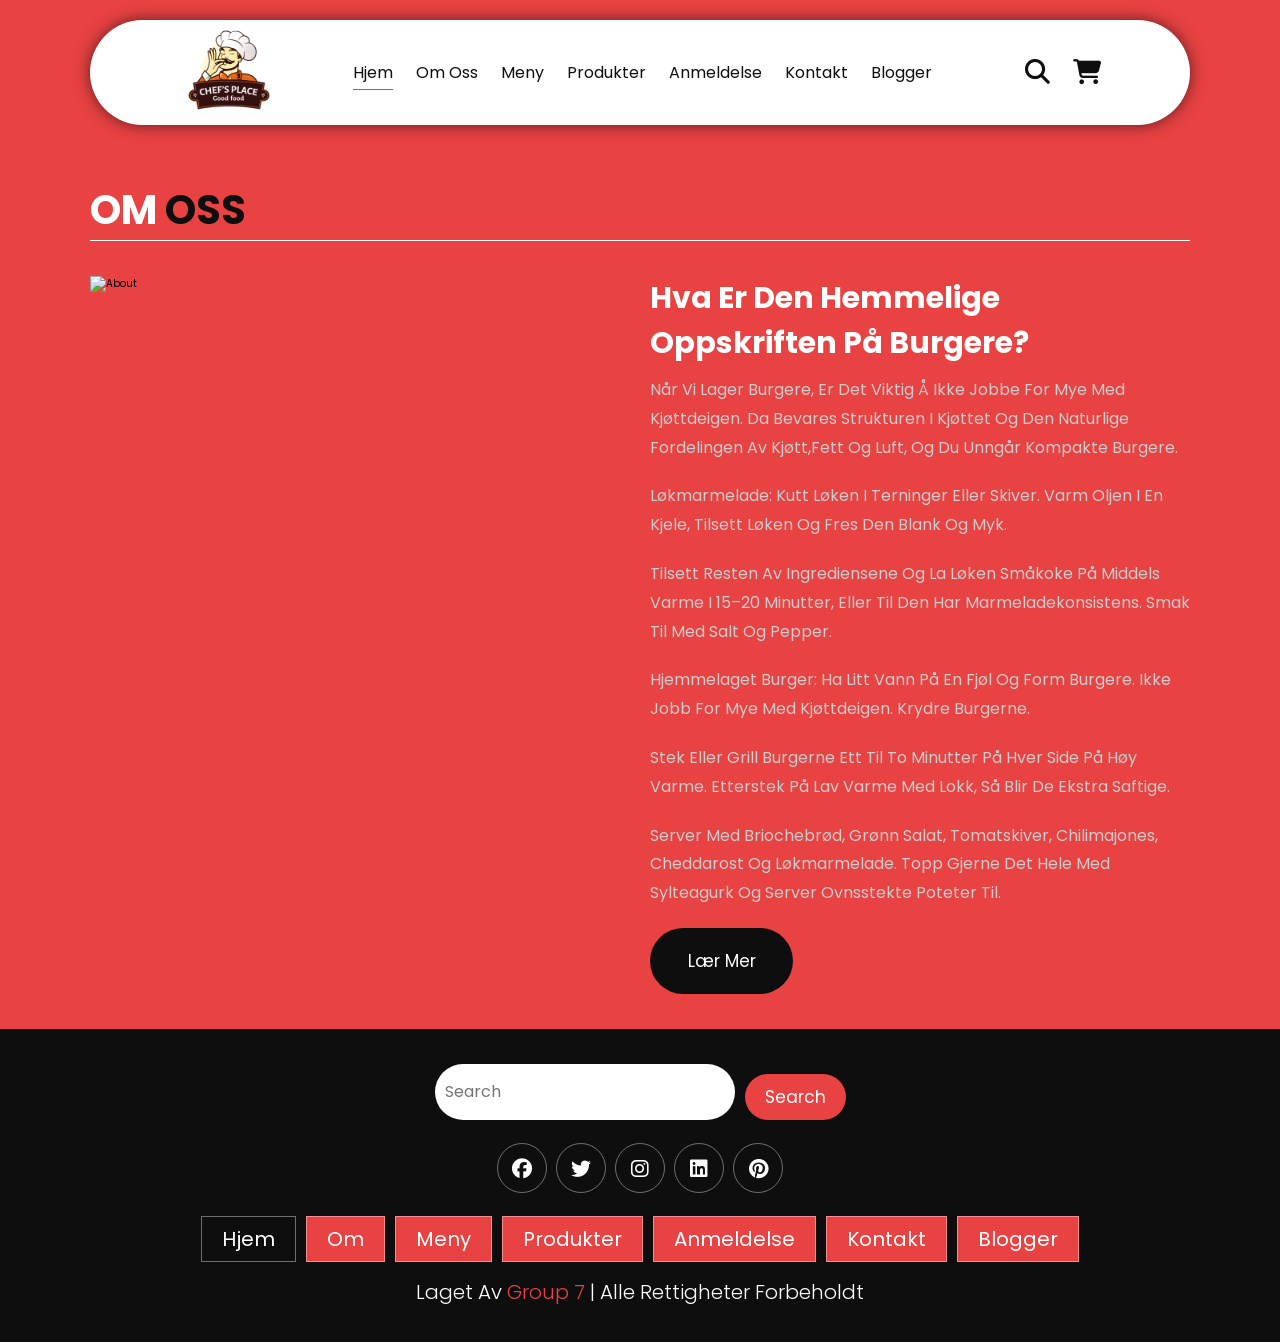
==== Group/about.html @ 188da36e "Add files via upload" ====
<!DOCTYPE html>
<html lang="en">
  <head>
    <meta charset="UTF-8" />
    <meta http-equiv="X-UA-Compatible" content="IE=edge" />
    <meta name="viewport" content="width=device-width, initial-scale=1.0" />
    <link
      rel="stylesheet"
      href="https://cdnjs.cloudflare.com/ajax/libs/font-awesome/6.1.1/css/all.min.css"
      integrity="sha512-KfkfwYDsLkIlwQp6LFnl8zNdLGxu9YAA1QvwINks4PhcElQSvqcyVLLD9aMhXd13uQjoXtEKNosOWaZqXgel0g=="
      crossorigin="anonymous"
      referrerpolicy="no-referrer"
    />
    <title>Restaurant Web Site</title>
    <link rel="stylesheet" href="styles/style.css" />
  </head>
  <body>
    <!--! header section start  -->
    <header class="header">
      <a href="#" class="logo">
        <img src="images/logo.png" alt="logo" />
      </a>
      <nav class="navbar">
        <a href="index.html" class="active">Hjem</a>
        <a href="about.html">Om Oss</a>
        <a href="menu.html">Meny</a>
        <a href="produkter.html">Produkter</a>
        <a href="review.html">Anmeldelse</a>
        <a href="contact.html">Kontakt</a>
        <a href="blogs.html">Blogger</a>
      </nav>

      <div class="buttons">
        <button id="search-btn">
          <i class="fas fa-search"></i>
        </button>
        <button id="cart-btn">
          <i class="fas fa-shopping-cart"></i>
        </button>
        <button id="menu-btn">
          <i class="fas fa-bars"></i>
        </button>
      </div>

      <div class="search-form">
        <input
          type="text"
          class="search-input"
          id="search-box"
          placeholder="search here"
        />
        <i class="fas fa-search"></i>
      </div>

      <div class="cart-items-container">
        <div class="cart-item">
          <i class="fas fa-times"></i>
          <img src="images/menu-1.png" alt="menu" />
          <div class="content">
            <h3>cart item 01</h3>
            <div class="price">149 Kr./-</div>
          </div>
        </div>
        <div class="cart-item">
          <i class="fas fa-times"></i>
          <img src="images/menu-2.png" alt="menu" />
          <div class="content">
            <h3>cart item 02</h3>
            <div class="price">149 Kr./-</div>
          </div>
        </div>
        <div class="cart-item">
          <i class="fas fa-times"></i>
          <img src="images/menu-3.png" alt="menu" />
          <div class="content">
            <h3>cart item 03</h3>
            <div class="price">149 Kr./-</div>
          </div>
        </div>
        <div class="cart-item">
          <i class="fas fa-times"></i>
          <img src="images/menu-4.png" alt="menu" />
          <div class="content">
            <h3>cart item 04</h3>
            <div class="price">149 Kr./-</div>
          </div>
        </div>
        <a href="#" class="btn">til kassen</a>
      </div>
    </header>
    <!--! header section end  -->

    <!--! about section start  -->
    <section class="about" id="about">
      <h1 class="heading">om <span>oss</span></h1>
      <div class="row">
        <div class="image">
          <img src="images/about.jpg" alt="about" />
        </div>
        <div class="content">
          <h3>Hva er den hemmelige oppskriften på burgere?</h3>
          <p>
           Når vi lager burgere, er det viktig å ikke jobbe for mye med kjøttdeigen. 
           Da bevares strukturen i kjøttet og den naturlige fordelingen av kjøtt,fett og luft, og du unngår kompakte burgere.
          </p>
          <p>
            Løkmarmelade: Kutt løken i terninger eller skiver. Varm oljen i en kjele, tilsett løken og fres den blank og myk.
          </p>
          <p>
            Tilsett resten av ingrediensene og la løken småkoke på middels varme i 15–20 minutter, eller til den har marmeladekonsistens. 
            Smak til med salt og pepper.
          </p>
          <p>
            Hjemmelaget burger: Ha litt vann på en fjøl og form burgere. Ikke jobb for mye med kjøttdeigen. Krydre burgerne.
          </p>
          <p>
            Stek eller grill burgerne ett til to minutter på hver side på høy varme. Etterstek på lav varme med lokk, så blir de ekstra saftige.
          </p>
          <p>
            Server med briochebrød, grønn salat, tomatskiver, chilimajones, cheddarost og løkmarmelade. 
            Topp gjerne det hele med sylteagurk og server ovnsstekte poteter til.
          </p>
          <a href="#" class="btn">Lær mer</a>
        </div>
      </div>
    </section>
    <!--! about section end  -->

    <!--! footer section start  -->
    <section class="footer">
      <div class="search">
        <input type="text" class="search-input" placeholder="Search" />
        <button class="btn btn-primary">search</button>
      </div>
      <div class="share">
        <a href="#" class="fab fa-facebook"></a>
        <a href="#" class="fab fa-twitter"></a>
        <a href="#" class="fab fa-instagram"></a>
        <a href="#" class="fab fa-linkedin"></a>
        <a href="#" class="fab fa-pinterest"></a>
      </div>

      <div class="links">
        <a href="#" class="active">Hjem</a>
        <a href="#">Om</a>
        <a href="#">Meny</a>
        <a href="#">Produkter</a>
        <a href="#">Anmeldelse</a>
        <a href="#">Kontakt</a>
        <a href="#">Blogger</a>
      </div>

      <div class="credit">
        Laget av <span>Group 7</span> | Alle Rettigheter Forbeholdt
      </div>
    </section>
    <!--! footer section end  -->

    <script src="js/script.js"></script>
  </body>
</html>
---- Group/styles/style.css ----
@import url("https://fonts.googleapis.com/css2?family=Poppins:wght@100;300;400;500;600&display=swap");

:root {
  --main-color: #e84242;
  --black-color: #0e0e0e;
  --border: 0.1rem solid rgba(255, 255, 255, 0.4);
}

* {
  font-family: "Poppins", sans-serif;
  margin: 0;
  padding: 0;
  box-sizing: border-box;
  outline: none;
  border: none;
  text-decoration: none;
  text-transform: capitalize;
  transition: 0.2s ease;
}

/*! base html codes  */
html {
  font-size: 62.5%;
  scroll-padding-top: 9rem;
  scroll-behavior: smooth;
  overflow-x: hidden;
}

html::-webkit-scrollbar {
  width: 0.8rem;
  background-color: white;
}

html::-webkit-scrollbar-track {
  background-color: transparent;
}

html::-webkit-scrollbar-thumb {
  border-radius: 3rem;
  background-color: var(--black-color);
}

body {
  background-color: var(--main-color);
  overflow-x: hidden;
}

section {
  padding: 3.5rem 7%;
}

a {
  color: var(--black-color);
  text-decoration: none;
}

.btn {
  margin-top: 1rem;
  display: inline-block;
  padding: 2rem 3.75rem;
  border-radius: 30rem;
  font-size: 1.7rem;
  color: #fff;
  background-color: var(--black-color);
  cursor: pointer;
}

.btn:hover {
  opacity: 0.9;
}

.heading {
  color: #fff;
  text-transform: uppercase;
  font-size: 4rem;
  margin-bottom: 3.5rem;
  border-bottom: 0.1rem solid #fff;
}

.heading span {
  color: var(--black-color);
  text-transform: uppercase;
}

.search-input {
  font-size: 1.6rem;
  color: var(--black-color);
  padding: 1rem;
  text-transform: none;
  border-radius: 3rem;
}

/*! header start  */

.header .search-form {
  position: absolute;
  top: 115%;
  right: 7%;
  background-color: #fff;
  width: 50rem;
  height: 5rem;
  display: flex;
  align-items: center;
  border-radius: 3rem;
  box-shadow: 0px 0px 25px 2px rgb(0 0 0 / 75%);
  transform: scaleY(0);
}

.header .search-form.active {
  transform: scaleY(1);
}

.header .search-form i {
  cursor: pointer;
  font-size: 2.2rem;
  margin-right: 1.5rem;
  color: var(--black-color);
}

.header .search-form input {
  width: 100%;
}

.header .logo img {
  height: 10rem;
}

.header {
  background-color: #fff;
  display: flex;
  align-items: center;
  justify-content: space-between;
  padding: 0 7%;
  margin: 2rem 7%;
  border-radius: 30rem;
  box-shadow: 0px 0px 17px -2px rgba(0, 0, 0, 0.75);
  position: sticky;
  top: 0;
  z-index: 1000;
}

.header .navbar a {
  margin: 0 1rem;
  font-size: 1.6rem;
  color: var(--black-color);
  border-bottom: 0.1rem solid transparent;
}

.header .navbar .active,
.header .navbar a:hover {
  border-color: var(--main-color);
  padding-bottom: 0.5rem;
}

.header .buttons button {
  cursor: pointer;
  font-size: 2.5rem;
  margin-left: 2rem;
  background-color: transparent;
  color: var(--black-color);
}

.header .cart-items-container {
  position: absolute;
  top: 95%;
  height: calc(100vh - 9rem);
  width: 35rem;
  background-color: #fff;
  box-shadow: 0px 20px 14px 0px rgb(0 0 0 / 75%);
  right: -100%;
}

.header .cart-items-container.active {
  right: 3rem;
}

.header .cart-items-container .cart-item {
  position: relative;
  display: flex;
  align-items: center;
  gap: 1.5rem;
  padding: 1.5rem;
}

.header .cart-items-container .cart-item:hover {
  box-shadow: 0px 0px 10px 0px rgba(0, 0, 0, 0.75);
}

.header .cart-items-container .cart-item .fa-times {
  position: absolute;
  top: 1rem;
  right: 1.5rem;
  font-size: 2rem;
  cursor: pointer;
  color: var(--black-color);
}

.header .cart-items-container .cart-item img {
  height: 7rem;
}

.header .cart-items-container .cart-item .content h3 {
  font-size: 2rem;
  color: var(--black-color);
  padding-bottom: 0.5rem;
}

.header .cart-items-container .cart-item .content .price {
  font-size: 1.5rem;
  color: var(--black-color);
}

.header .cart-items-container .btn {
  width: 100%;
  text-align: center;
  border-radius: unset;
}

.header #menu-btn {
  display: none;
}

/*! header end  */

/*! home start  */
.home {
  min-height: 100vh;
  background: url(../images/home.jpg) no-repeat;
  background-size: cover;
  background-position: center;
  margin-top: -14.5rem;
  display: flex;
  align-items: center;
}

.home .content {
  max-width: 60rem;
}

.home .content h3 {
  font-size: 6rem;
  color: #fff;
}

.home .content p {
  font-size: 2rem;
  font-weight: 300;
  line-height: 1.8;
  padding: 1rem 0;
  color: #ccc;
}
/*! home end  */

/*! menu start  */
.menu .box-container {
  display: grid;
  grid-template-columns: repeat(auto-fit, minmax(30rem, 1fr));
  gap: 1.5rem;
}

.menu .box-container .box {
  padding: 3rem;
  background-color: #fff;
  border-radius: 3rem;
  background-color: #fff;
  min-height: 60rem;
  display: flex;
  flex-direction: column;
  align-items: flex-start;
  justify-content: space-between;
}

.menu .box-container .box img {
  width: 100%;
  object-fit: cover;
}

.menu .box-container .box .menu-category {
  font-size: 1.2rem;
  text-transform: lowercase;
}

.menu .box-container .box h3 {
  font-size: 3rem;
  padding: 1rem 0;
}

.menu .box-container .box .price {
  font-size: 2.5rem;
  padding: 0.5rem 0;
}

.menu .box-container .box .price span {
  font-size: 1.5rem;
  text-decoration: line-through;
  font-weight: 300;
}

/*! menu end  */

/*! producst start  */
.products .box-container {
  display: grid;
  grid-template-columns: repeat(auto-fit, minmax(30rem, 1fr));
  gap: 1.5rem;
}

.products .box-container .box {
  text-align: center;
  background-color: #fff;
  position: relative;
  border-radius: 3rem;
  height: 60rem;
  display: flex;
  flex-direction: column;
  justify-content: space-between;
  padding: 3rem;
}

.products .box-container .box .box-head {
  display: flex;
  flex-direction: column;
  align-items: flex-start;
  position: relative;
  z-index: 10;
}

.products .box-container .box .box-head .title {
  font-size: 1.4rem;
}

.products .box-container .box .box-head .name {
  font-size: 4rem;
  font-weight: bold;
  text-align: start;
  overflow-wrap: anywhere;
}

.products .box-container .dark-bg .box-head .name,
.products .box-container .dark-bg .box-head .title {
  color: #fff;
}

.products .box-container img {
  position: absolute;
  top: 50%;
  left: 50%;
  width: 100%;
  object-fit: cover;
  transform: translate(-50%, -50%);
  border-radius: 3rem;
}

.products .box-container .dark-bg img {
  top: 0;
  left: 0;
  width: 100%;
  height: 100%;
  transform: unset;
}

.products .box-container .box-bottom {
  display: flex;
  justify-content: space-between;
  align-items: center;
  position: relative;
  z-index: 10;
}

.products .box-container .box-bottom .info {
  display: flex;
  flex-direction: column;
  align-items: flex-start;
}

.products .box-container .box-bottom .info .price {
  font-size: 3rem;
}

.products .box-container .box-bottom .info .amount {
  font-size: 1.4rem;
}

.products .box-container .dark-bg .box-bottom .info .price,
.products .box-container .dark-bg .box-bottom .info .amount {
  color: #fff;
}

.products .box-container .box-bottom .product-btn a {
  display: flex;
  align-items: center;
  justify-content: center;
  border-radius: 50%;
  width: 6.5rem;
  height: 6.5rem;
  border: 0.2rem solid var(--main-color);
}

.products .box-container .box-bottom .product-btn a i {
  font-size: 1.6rem;
  color: var(--main-color);
}

/*! producst end  */

/*! about start  */
.about .row {
  display: flex;
  flex-wrap: wrap;
  column-gap: 2rem;
}

.about .row .image {
  flex: 1 1 45rem;
}

.about .row img {
  width: 100%;
}

.about .row .content {
  flex: 1 1 45rem;
}

.about .row .content h3 {
  font-size: 3rem;
  color: #fff;
}

.about .row .content p {
  font-size: 1.6rem;
  color: #ccc;
  padding: 1rem 0;
  line-height: 1.8;
}

/*! about end  */

/*! review start  */
.review .box-container {
  display: grid;
  grid-template-columns: repeat(auto-fit, minmax(30rem, 1fr));
  gap: 1.5rem;
}

.review .box-container .box {
  border: var(--border);
  text-align: center;
  padding: 3rem 2rem;
  background-color: #fff;
  border-radius: 3rem;
}

.review .box-container .box p {
  font-size: 1.5rem;
  line-height: 1.8;
  padding: 2rem 0;
}

.review .box-container .box .user {
  height: 7rem;
  width: 7rem;
  border-radius: 50%;
  object-fit: cover;
}

.review .box-container .box h3 {
  padding: 1rem 0;
  font-size: 2rem;
  color: var(--main-color);
}

.review .box-container .box .stars i {
  font-size: 1.5rem;
  color: gold;
}

/*! review end  */

/*! contact start  */
.contact .row {
  display: flex;
  background-color: var(--black-color);
  flex-wrap: wrap;
  gap: 1rem;
}

.contact .row .map {
  flex: 1 1 45rem;
  width: 100%;
  object-fit: cover;
}
.contact .row form {
  flex: 1 1 45rem;
  padding: 5rem 2rem;
  text-align: center;
}

.contact .row form h3 {
  text-transform: uppercase;
  font-size: 3.5rem;
  color: #fff;
}

.contact .row form .inputBox {
  display: flex;
  align-items: center;
  margin: 2rem 0;
  border: var(--border);
}

.contact .row form .inputBox i {
  color: #fff;
  font-size: 2rem;
  padding-left: 2rem;
}

.contact .row form .inputBox input {
  width: 100%;
  padding: 2rem;
  font-size: 1.7rem;
  color: #fff;
  text-transform: none;
  background-color: transparent;
}

.contact .row form .btn {
  color: var(--main-color);
  background-color: #fff;
  font-weight: bold;
}

/*! contact end  */

/*! blog start  */
.blogs .box-container {
  display: grid;
  grid-template-columns: repeat(auto-fit, minmax(30rem, 1fr));
  gap: 1.5rem;
}

.blogs .box-container .box {
  background-color: #fff;
  border-radius: 3rem;
}

.blogs .box-container .box .image {
  height: 25rem;
  overflow: hidden;
  width: 100%;
  border-top-left-radius: 3rem;
  border-top-right-radius: 3rem;
}

.blogs .box-container .box .image img {
  height: 100%;
  object-fit: cover;
  width: 100%;
}

.blogs .box-container .box:hover .image img {
  transform: scale(1.2);
}

.blogs .box-container .box .content {
  padding: 2rem;
}

.blogs .box-container .box .content .title {
  line-height: 1.5;
  font-size: 2.5rem;
}

.blogs .box-container .box .content span {
  display: block;
  padding-top: 1rem;
  font-size: 2rem;
}

.blogs .box-container .box .content p {
  font-size: 1.6rem;
  line-height: 1.8;
  color: #ccc;
  padding: 1rem 0;
}
/*! blog end  */

/*! footer start  */
.footer {
  background-color: var(--black-color);
  text-align: center;
}

.footer .search {
  display: flex;
  justify-content: center;
}

.footer .search .search-input {
  width: 30rem;
}

.footer .search .btn-primary {
  background-color: var(--main-color);
  padding: 1rem 2rem;
  margin-left: 1rem;
}

.footer .share {
  padding: 2rem 0;
}

.footer .share a {
  width: 5rem;
  height: 5rem;
  line-height: 5rem;
  color: #fff;
  font-size: 2rem;
  border: var(--border);
  border-radius: 50%;
  margin: 0.3rem;
}

.footer .share a:hover {
  background-color: var(--main-color);
}

.footer .links {
  display: flex;
  justify-content: center;
  flex-wrap: wrap;
  gap: 1rem;
}

.footer .links a {
  background-color: var(--main-color);
  padding: 0.7rem 2rem;
  color: #fff;
  font-size: 2rem;
  border: var(--border);
}

.footer .links a:hover {
  background-color: var(--black-color);
  opacity: 0.7;
}

.footer .links a.active {
  background-color: var(--black-color);
}

.footer .credit {
  font-size: 2rem;
  color: #fff;
  font-weight: 300;
  padding-top: 1.5rem;
}

.footer .credit span {
  color: var(--main-color);
}
/*! footer end  */

/*! responsive start  */
@media (max-width: 991px) {
  html {
    font-size: 55%;
  }

  .header {
    padding: 1.5rem 2rem;
  }

  .header .logo img {
    height: 7rem;
  }

  section {
    padding: 2rem;
  }

  .products .box-container .box .box-head .name {
    font-size: 3.4rem;
  }
}

@media (max-width: 768px) {
  .header #menu-btn {
    display: inline-block;
  }

  .header .navbar {
    position: absolute;
    top: 95%;
    background-color: #fff;
    height: calc(100vh - 9rem);
    width: 30rem;
    box-shadow: 0px 20px 14px 0px rgb(0 0 0 / 75%);
    right: -100%;
  }

  .header .navbar.active {
    right: 3rem;
  }

  .header .navbar a {
    color: var(--black-color);
    display: block;
    margin: 1.5rem;
    padding: 0.5rem;
    font-size: 2rem;
  }
}

@media (max-width: 576px) {
  html {
    font-size: 50%;
  }

  .header .search-form {
    width: 30rem;
  }
}

/*! responsive end  */
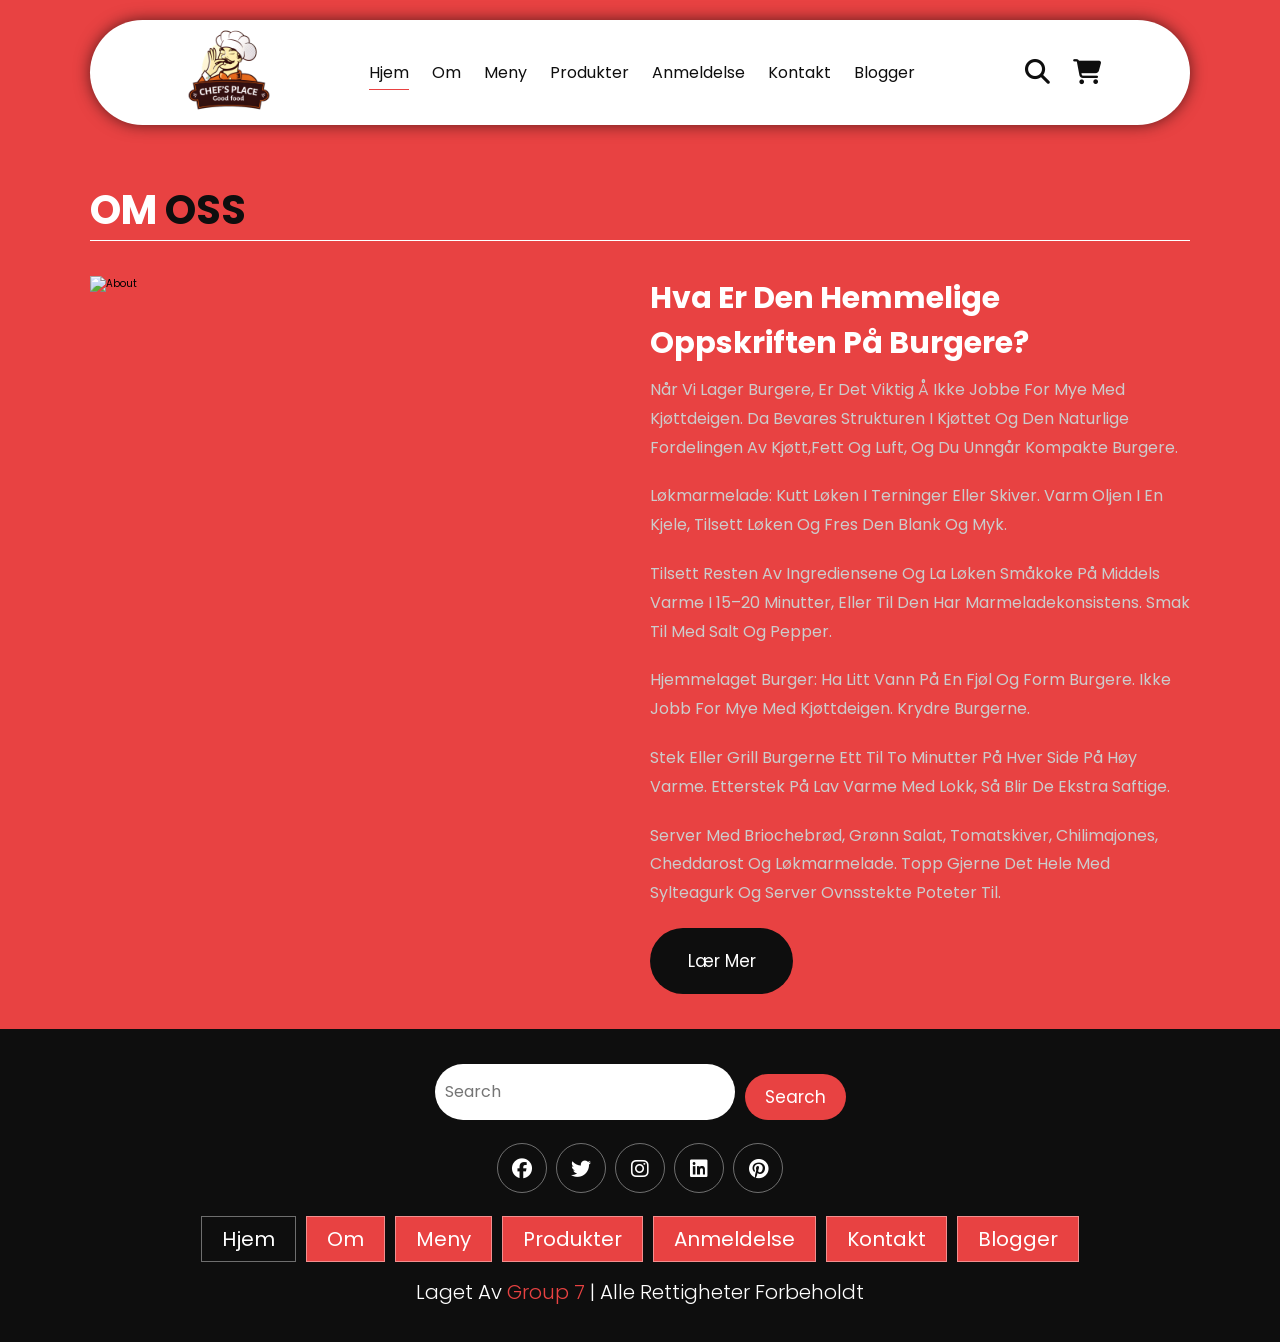
==== commit c3f65b62: "Update about.html" ====
--- a/Group/about.html
+++ b/Group/about.html
@@ -22,7 +22,7 @@
       </a>
       <nav class="navbar">
         <a href="index.html" class="active">Hjem</a>
-        <a href="about.html">Om Oss</a>
+        <a href="about.html">Om</a>
         <a href="menu.html">Meny</a>
         <a href="produkter.html">Produkter</a>
         <a href="review.html">Anmeldelse</a>
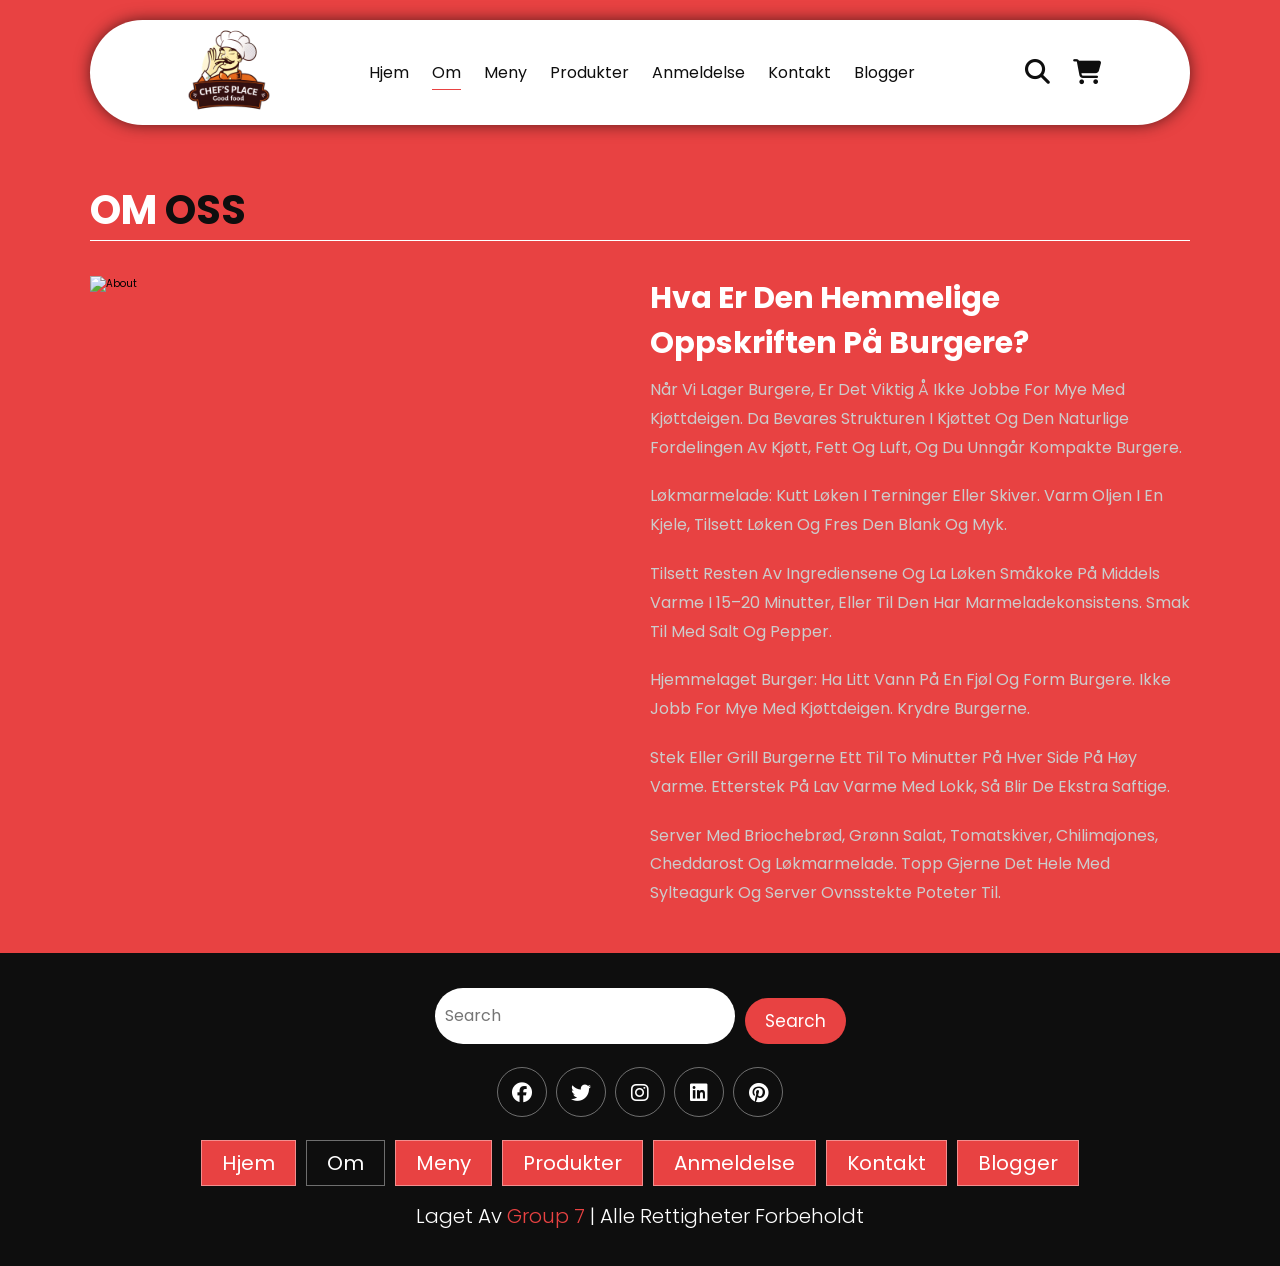
==== commit 7f929c82: "Update about.html" ====
--- a/Group/about.html
+++ b/Group/about.html
@@ -11,18 +11,19 @@
       crossorigin="anonymous"
       referrerpolicy="no-referrer"
     />
-    <title>Restaurant Web Site</title>
+    <title>Om Oss</title>
     <link rel="stylesheet" href="styles/style.css" />
   </head>
+
   <body>
-    <!--! header section start  -->
     <header class="header">
-      <a href="#" class="logo">
+      <a href="index.html" class="logo">
         <img src="images/logo.png" alt="logo" />
       </a>
+
       <nav class="navbar">
-        <a href="index.html" class="active">Hjem</a>
-        <a href="about.html">Om</a>
+        <a href="index.html">Hjem</a>
+        <a href="about.html" class="active">Om</a>
         <a href="menu.html">Meny</a>
         <a href="produkter.html">Produkter</a>
         <a href="review.html">Anmeldelse</a>
@@ -58,80 +59,88 @@
           <img src="images/menu-1.png" alt="menu" />
           <div class="content">
             <h3>cart item 01</h3>
-            <div class="price">149 Kr./-</div>
+            <div class="price">149 Kr</div>
           </div>
         </div>
+
         <div class="cart-item">
           <i class="fas fa-times"></i>
           <img src="images/menu-2.png" alt="menu" />
           <div class="content">
             <h3>cart item 02</h3>
-            <div class="price">149 Kr./-</div>
+            <div class="price">149 Kr</div>
           </div>
         </div>
+
         <div class="cart-item">
           <i class="fas fa-times"></i>
           <img src="images/menu-3.png" alt="menu" />
           <div class="content">
             <h3>cart item 03</h3>
-            <div class="price">149 Kr./-</div>
+            <div class="price">149 Kr</div>
           </div>
         </div>
+
         <div class="cart-item">
           <i class="fas fa-times"></i>
           <img src="images/menu-4.png" alt="menu" />
           <div class="content">
             <h3>cart item 04</h3>
-            <div class="price">149 Kr./-</div>
+            <div class="price">149 Kr</div>
           </div>
         </div>
-        <a href="#" class="btn">til kassen</a>
+
+        <a href="#" class="btn">Til kassen</a>
       </div>
     </header>
-    <!--! header section end  -->
 
-    <!--! about section start  -->
     <section class="about" id="about">
       <h1 class="heading">om <span>oss</span></h1>
+
       <div class="row">
         <div class="image">
           <img src="images/about.jpg" alt="about" />
         </div>
+
         <div class="content">
           <h3>Hva er den hemmelige oppskriften på burgere?</h3>
           <p>
-           Når vi lager burgere, er det viktig å ikke jobbe for mye med kjøttdeigen. 
-           Da bevares strukturen i kjøttet og den naturlige fordelingen av kjøtt,fett og luft, og du unngår kompakte burgere.
+            Når vi lager burgere, er det viktig å ikke jobbe for mye med
+            kjøttdeigen. Da bevares strukturen i kjøttet og den naturlige
+            fordelingen av kjøtt, fett og luft, og du unngår kompakte burgere.
           </p>
           <p>
-            Løkmarmelade: Kutt løken i terninger eller skiver. Varm oljen i en kjele, tilsett løken og fres den blank og myk.
+            Løkmarmelade: Kutt løken i terninger eller skiver. Varm oljen i en
+            kjele, tilsett løken og fres den blank og myk.
           </p>
           <p>
-            Tilsett resten av ingrediensene og la løken småkoke på middels varme i 15–20 minutter, eller til den har marmeladekonsistens. 
-            Smak til med salt og pepper.
+            Tilsett resten av ingrediensene og la løken småkoke på middels varme
+            i 15–20 minutter, eller til den har marmeladekonsistens. Smak til
+            med salt og pepper.
           </p>
           <p>
-            Hjemmelaget burger: Ha litt vann på en fjøl og form burgere. Ikke jobb for mye med kjøttdeigen. Krydre burgerne.
+            Hjemmelaget burger: Ha litt vann på en fjøl og form burgere. Ikke
+            jobb for mye med kjøttdeigen. Krydre burgerne.
           </p>
           <p>
-            Stek eller grill burgerne ett til to minutter på hver side på høy varme. Etterstek på lav varme med lokk, så blir de ekstra saftige.
+            Stek eller grill burgerne ett til to minutter på hver side på høy
+            varme. Etterstek på lav varme med lokk, så blir de ekstra saftige.
           </p>
           <p>
-            Server med briochebrød, grønn salat, tomatskiver, chilimajones, cheddarost og løkmarmelade. 
-            Topp gjerne det hele med sylteagurk og server ovnsstekte poteter til.
+            Server med briochebrød, grønn salat, tomatskiver, chilimajones,
+            cheddarost og løkmarmelade. Topp gjerne det hele med sylteagurk og
+            server ovnsstekte poteter til.
           </p>
-          <a href="#" class="btn">Lær mer</a>
         </div>
       </div>
     </section>
-    <!--! about section end  -->
 
-    <!--! footer section start  -->
     <section class="footer">
       <div class="search">
         <input type="text" class="search-input" placeholder="Search" />
-        <button class="btn btn-primary">search</button>
+        <button class="btn btn-primary">Search</button>
       </div>
+
       <div class="share">
         <a href="#" class="fab fa-facebook"></a>
         <a href="#" class="fab fa-twitter"></a>
@@ -141,20 +150,19 @@
       </div>
 
       <div class="links">
-        <a href="#" class="active">Hjem</a>
-        <a href="#">Om</a>
-        <a href="#">Meny</a>
-        <a href="#">Produkter</a>
-        <a href="#">Anmeldelse</a>
-        <a href="#">Kontakt</a>
-        <a href="#">Blogger</a>
+        <a href="index.html">Hjem</a>
+        <a href="about.html" class="active">Om</a>
+        <a href="menu.html">Meny</a>
+        <a href="produkter.html">Produkter</a>
+        <a href="review.html">Anmeldelse</a>
+        <a href="contact.html">Kontakt</a>
+        <a href="blogs.html">Blogger</a>
       </div>
 
       <div class="credit">
         Laget av <span>Group 7</span> | Alle Rettigheter Forbeholdt
       </div>
     </section>
-    <!--! footer section end  -->
 
     <script src="js/script.js"></script>
   </body>
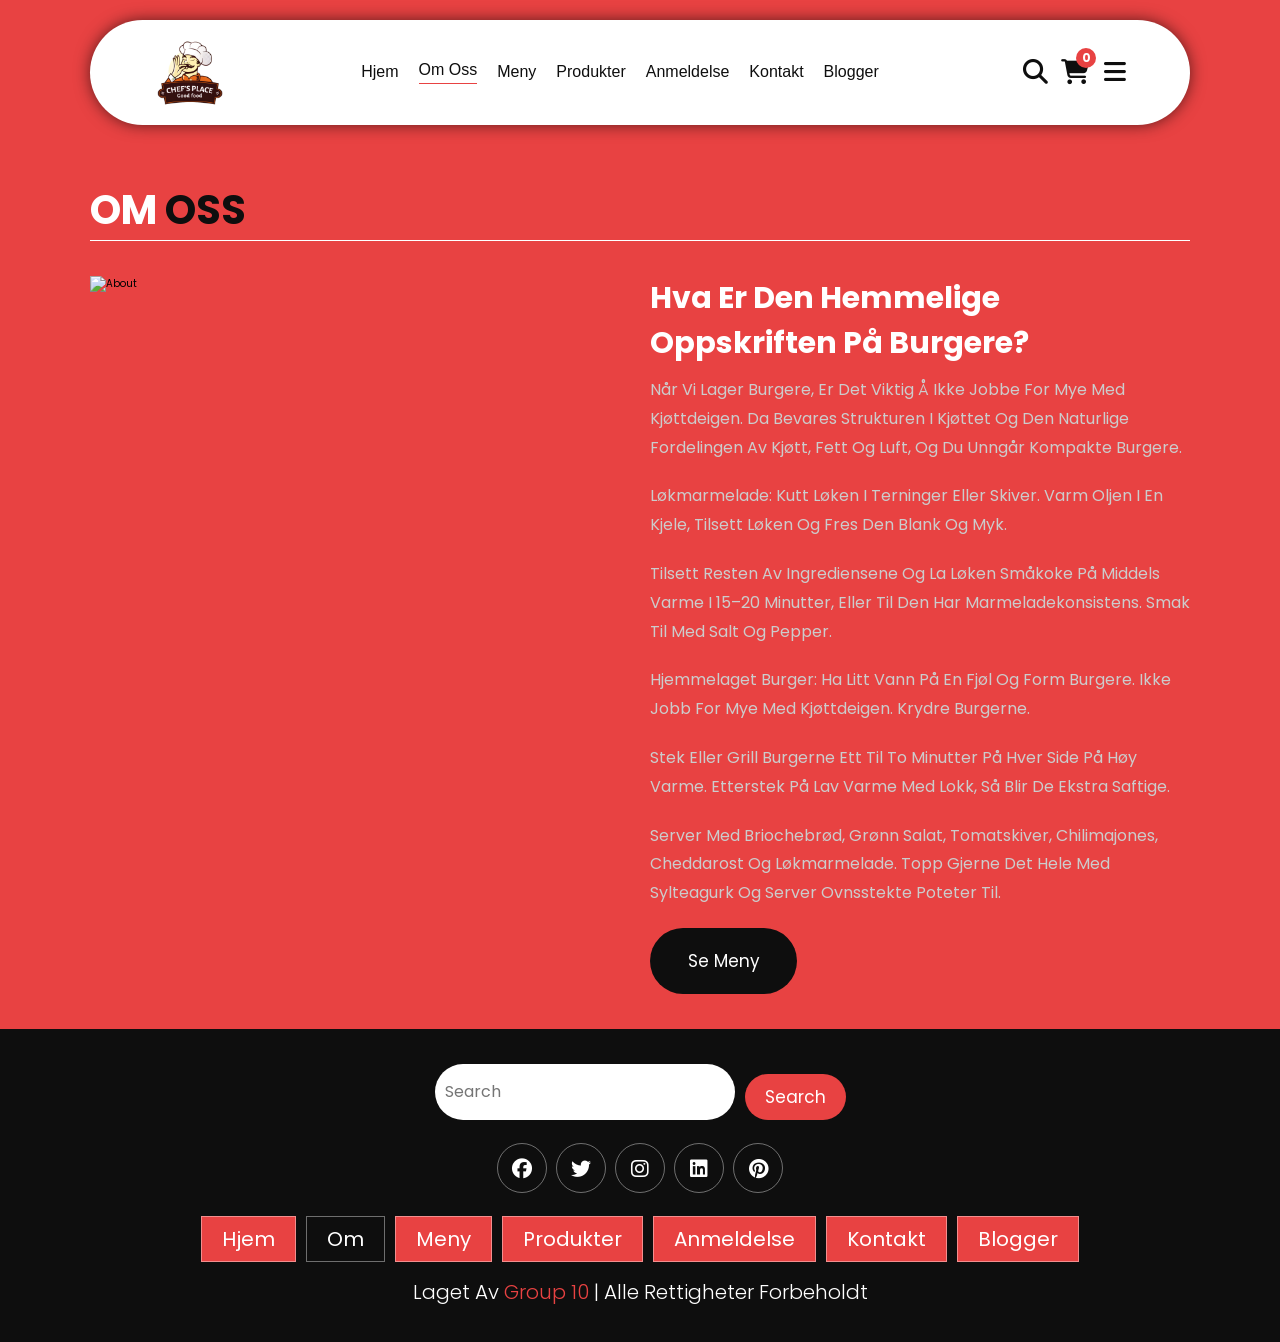
==== commit 30001ab6: "Add files via upload" ====
--- a/Group/about.html
+++ b/Group/about.html
@@ -1,169 +1,157 @@
 <!DOCTYPE html>
 <html lang="en">
-  <head>
-    <meta charset="UTF-8" />
-    <meta http-equiv="X-UA-Compatible" content="IE=edge" />
-    <meta name="viewport" content="width=device-width, initial-scale=1.0" />
-    <link
-      rel="stylesheet"
-      href="https://cdnjs.cloudflare.com/ajax/libs/font-awesome/6.1.1/css/all.min.css"
-      integrity="sha512-KfkfwYDsLkIlwQp6LFnl8zNdLGxu9YAA1QvwINks4PhcElQSvqcyVLLD9aMhXd13uQjoXtEKNosOWaZqXgel0g=="
-      crossorigin="anonymous"
-      referrerpolicy="no-referrer"
-    />
-    <title>Om Oss</title>
-    <link rel="stylesheet" href="styles/style.css" />
-  </head>
+<head>
+  <meta charset="UTF-8" />
+  <meta http-equiv="X-UA-Compatible" content="IE=edge" />
+  <meta name="viewport" content="width=device-width, initial-scale=1.0" />
 
-  <body>
-    <header class="header">
-      <a href="index.html" class="logo">
-        <img src="images/logo.png" alt="logo" />
-      </a>
+  <link
+    rel="stylesheet"
+    href="https://cdnjs.cloudflare.com/ajax/libs/font-awesome/6.1.1/css/all.min.css"
+  />
 
-      <nav class="navbar">
-        <a href="index.html">Hjem</a>
-        <a href="about.html" class="active">Om</a>
-        <a href="menu.html">Meny</a>
-        <a href="produkter.html">Produkter</a>
-        <a href="review.html">Anmeldelse</a>
-        <a href="contact.html">Kontakt</a>
-        <a href="blogs.html">Blogger</a>
-      </nav>
+  <title>About</title>
+  <link rel="stylesheet" href="styles/style.css" />
 
-      <div class="buttons">
-        <button id="search-btn">
-          <i class="fas fa-search"></i>
-        </button>
-        <button id="cart-btn">
-          <i class="fas fa-shopping-cart"></i>
-        </button>
-        <button id="menu-btn">
-          <i class="fas fa-bars"></i>
-        </button>
-      </div>
+  
+</head>
 
-      <div class="search-form">
-        <input
-          type="text"
-          class="search-input"
-          id="search-box"
-          placeholder="search here"
-        />
-        <i class="fas fa-search"></i>
-      </div>
+<body>
 
-      <div class="cart-items-container">
-        <div class="cart-item">
-          <i class="fas fa-times"></i>
-          <img src="images/menu-1.png" alt="menu" />
-          <div class="content">
-            <h3>cart item 01</h3>
-            <div class="price">149 Kr</div>
-          </div>
-        </div>
+<header class="header">
+  <a href="index.html" class="logo">
+    <img src="images/logo.png" alt="logo" />
+  </a>
 
-        <div class="cart-item">
-          <i class="fas fa-times"></i>
-          <img src="images/menu-2.png" alt="menu" />
-          <div class="content">
-            <h3>cart item 02</h3>
-            <div class="price">149 Kr</div>
-          </div>
-        </div>
+  <nav class="navbar">
+    <a href="index.html">Hjem</a>
+    <a href="about.html" class="active">Om Oss</a>
+    <a href="menu.html">Meny</a>
+    <a href="produkter.html">Produkter</a>
+    <a href="review.html">Anmeldelse</a>
+    <a href="contact.html">Kontakt</a>
+    <a href="blogs.html">Blogger</a>
+  </nav>
 
-        <div class="cart-item">
-          <i class="fas fa-times"></i>
-          <img src="images/menu-3.png" alt="menu" />
-          <div class="content">
-            <h3>cart item 03</h3>
-            <div class="price">149 Kr</div>
-          </div>
-        </div>
+  <div class="buttons">
+    <button id="search-btn" type="button">
+      <i class="fas fa-search"></i>
+    </button>
 
-        <div class="cart-item">
-          <i class="fas fa-times"></i>
-          <img src="images/menu-4.png" alt="menu" />
-          <div class="content">
-            <h3>cart item 04</h3>
-            <div class="price">149 Kr</div>
-          </div>
-        </div>
+    <button id="cart-btn" type="button" onclick="window.location.href='menu.html#cart'">
+      <i class="fas fa-shopping-cart"></i>
+      <span id="cartCount">0</span>
+    </button>
 
-        <a href="#" class="btn">Til kassen</a>
-      </div>
-    </header>
+    <button id="menu-btn" type="button">
+      <i class="fas fa-bars"></i>
+    </button>
+  </div>
+</header>
 
-    <section class="about" id="about">
-      <h1 class="heading">om <span>oss</span></h1>
+<section class="about" id="about">
+  <h1 class="heading">om <span>oss</span></h1>
 
-      <div class="row">
-        <div class="image">
-          <img src="images/about.jpg" alt="about" />
-        </div>
+  <div class="row">
+    <div class="image">
+      <img src="images/about.jpg" alt="about" />
+    </div>
 
-        <div class="content">
-          <h3>Hva er den hemmelige oppskriften på burgere?</h3>
-          <p>
-            Når vi lager burgere, er det viktig å ikke jobbe for mye med
-            kjøttdeigen. Da bevares strukturen i kjøttet og den naturlige
-            fordelingen av kjøtt, fett og luft, og du unngår kompakte burgere.
-          </p>
-          <p>
-            Løkmarmelade: Kutt løken i terninger eller skiver. Varm oljen i en
-            kjele, tilsett løken og fres den blank og myk.
-          </p>
-          <p>
-            Tilsett resten av ingrediensene og la løken småkoke på middels varme
-            i 15–20 minutter, eller til den har marmeladekonsistens. Smak til
-            med salt og pepper.
-          </p>
-          <p>
-            Hjemmelaget burger: Ha litt vann på en fjøl og form burgere. Ikke
-            jobb for mye med kjøttdeigen. Krydre burgerne.
-          </p>
-          <p>
-            Stek eller grill burgerne ett til to minutter på hver side på høy
-            varme. Etterstek på lav varme med lokk, så blir de ekstra saftige.
-          </p>
-          <p>
-            Server med briochebrød, grønn salat, tomatskiver, chilimajones,
-            cheddarost og løkmarmelade. Topp gjerne det hele med sylteagurk og
-            server ovnsstekte poteter til.
-          </p>
-        </div>
-      </div>
-    </section>
+    <div class="content">
+      <h3>Hva er den hemmelige oppskriften på burgere?</h3>
 
-    <section class="footer">
-      <div class="search">
-        <input type="text" class="search-input" placeholder="Search" />
-        <button class="btn btn-primary">Search</button>
-      </div>
+      <p>
+        Når vi lager burgere, er det viktig å ikke jobbe for mye med kjøttdeigen.
+        Da bevares strukturen i kjøttet og den naturlige fordelingen av kjøtt, fett og luft,
+        og du unngår kompakte burgere.
+      </p>
 
-      <div class="share">
-        <a href="#" class="fab fa-facebook"></a>
-        <a href="#" class="fab fa-twitter"></a>
-        <a href="#" class="fab fa-instagram"></a>
-        <a href="#" class="fab fa-linkedin"></a>
-        <a href="#" class="fab fa-pinterest"></a>
-      </div>
+      <p>
+        Løkmarmelade: Kutt løken i terninger eller skiver. Varm oljen i en kjele,
+        tilsett løken og fres den blank og myk.
+      </p>
 
-      <div class="links">
-        <a href="index.html">Hjem</a>
-        <a href="about.html" class="active">Om</a>
-        <a href="menu.html">Meny</a>
-        <a href="produkter.html">Produkter</a>
-        <a href="review.html">Anmeldelse</a>
-        <a href="contact.html">Kontakt</a>
-        <a href="blogs.html">Blogger</a>
-      </div>
+      <p>
+        Tilsett resten av ingrediensene og la løken småkoke på middels varme i 15–20 minutter,
+        eller til den har marmeladekonsistens. Smak til med salt og pepper.
+      </p>
 
-      <div class="credit">
-        Laget av <span>Group 7</span> | Alle Rettigheter Forbeholdt
-      </div>
-    </section>
+      <p>
+        Hjemmelaget burger: Ha litt vann på en fjøl og form burgere.
+        Ikke jobb for mye med kjøttdeigen. Krydre burgerne.
+      </p>
 
-    <script src="js/script.js"></script>
-  </body>
-</html>
+      <p>
+        Stek eller grill burgerne ett til to minutter på hver side på høy varme.
+        Etterstek på lav varme med lokk, så blir de ekstra saftige.
+      </p>
+
+      <p>
+        Server med briochebrød, grønn salat, tomatskiver, chilimajones,
+        cheddarost og løkmarmelade. Topp gjerne det hele med sylteagurk
+        og server ovnsstekte poteter til.
+      </p>
+
+      <a href="menu.html" class="btn">Se meny</a>
+    </div>
+  </div>
+</section>
+
+<section class="footer">
+  <div class="search">
+    <input type="text" class="search-input" placeholder="Search" />
+    <button class="btn btn-primary">search</button>
+  </div>
+
+  <div class="share">
+    <a href="#" class="fab fa-facebook"></a>
+    <a href="#" class="fab fa-twitter"></a>
+    <a href="#" class="fab fa-instagram"></a>
+    <a href="#" class="fab fa-linkedin"></a>
+    <a href="#" class="fab fa-pinterest"></a>
+  </div>
+
+  <div class="links">
+    <a href="index.html">Hjem</a>
+    <a href="about.html" class="active">Om</a>
+    <a href="menu.html">Meny</a>
+    <a href="produkter.html">Produkter</a>
+    <a href="review.html">Anmeldelse</a>
+    <a href="contact.html">Kontakt</a>
+    <a href="blogs.html">Blogger</a>
+  </div>
+
+  <div class="credit">
+    Laget av <span>Group 10</span> | Alle Rettigheter Forbeholdt
+  </div>
+</section>
+
+<script src="js/script.js"></script>
+
+<script>
+  const CART_KEY = "cartItems";
+
+  function getCart() {
+    return JSON.parse(localStorage.getItem(CART_KEY)) || [];
+  }
+
+  function updateCartCount() {
+    const cart = getCart();
+
+    const count = cart.reduce(function(total, item) {
+      return total + (item.quantity || 1);
+    }, 0);
+
+    const cartCount = document.getElementById("cartCount");
+
+    if (cartCount) {
+      cartCount.textContent = count;
+    }
+  }
+
+  window.addEventListener("storage", updateCartCount);
+  document.addEventListener("DOMContentLoaded", updateCartCount);
+</script>
+
+</body>
+</html>
--- a/Group/styles/style.css
+++ b/Group/styles/style.css
@@ -723,3 +723,94 @@
 }
 
 /*! responsive end  */
+
+/* ===== FINAL SAME NAVBAR FIX ===== */
+
+.header {
+  width: auto !important;
+  min-height: 10.5rem !important;
+  padding: 0 6rem !important;
+  margin: 2rem 7% !important;
+  display: flex !important;
+  align-items: center !important;
+  justify-content: space-between !important;
+}
+
+.header .logo {
+  display: flex !important;
+  align-items: center !important;
+}
+
+.header .logo img {
+  width: auto !important;
+  height: 8rem !important;
+  object-fit: contain !important;
+}
+
+.header .navbar {
+  display: flex !important;
+  align-items: center !important;
+  justify-content: center !important;
+  flex: 1 !important;
+}
+
+.header .navbar a {
+  font-size: 1.6rem !important;
+  font-weight: 500 !important;
+  margin: 0 1rem !important;
+  color: var(--black-color) !important;
+  line-height: 1 !important;
+}
+
+.header .buttons {
+  width: 12rem !important;
+  display: flex !important;
+  justify-content: flex-end !important;
+  align-items: center !important;
+}
+
+.header .buttons button {
+  position: relative !important;
+  width: 3.8rem !important;
+  height: 3.8rem !important;
+  margin-left: 1rem !important;
+  display: inline-flex !important;
+  align-items: center !important;
+  justify-content: center !important;
+  font-size: 2.5rem !important;
+}
+
+#cartCount,
+#cart-count {
+  position: absolute !important;
+  top: -0.6rem !important;
+  right: -0.6rem !important;
+  min-width: 2rem !important;
+  height: 2rem !important;
+  border-radius: 50% !important;
+  background: var(--main-color) !important;
+  color: white !important;
+  font-size: 1.2rem !important;
+  font-weight: 700 !important;
+  display: flex !important;
+  align-items: center !important;
+  justify-content: center !important;
+}
+
+/* Product page text fix */
+.card h2 {
+  font-size: 2.2rem !important;
+  font-weight: 700 !important;
+  color: var(--black-color) !important;
+}
+
+.card p {
+  font-size: 1.5rem !important;
+  color: var(--black-color) !important;
+}
+
+.card strong {
+  font-size: 1.8rem !important;
+  font-weight: 700 !important;
+  color: var(--main-color) !important;
+}
